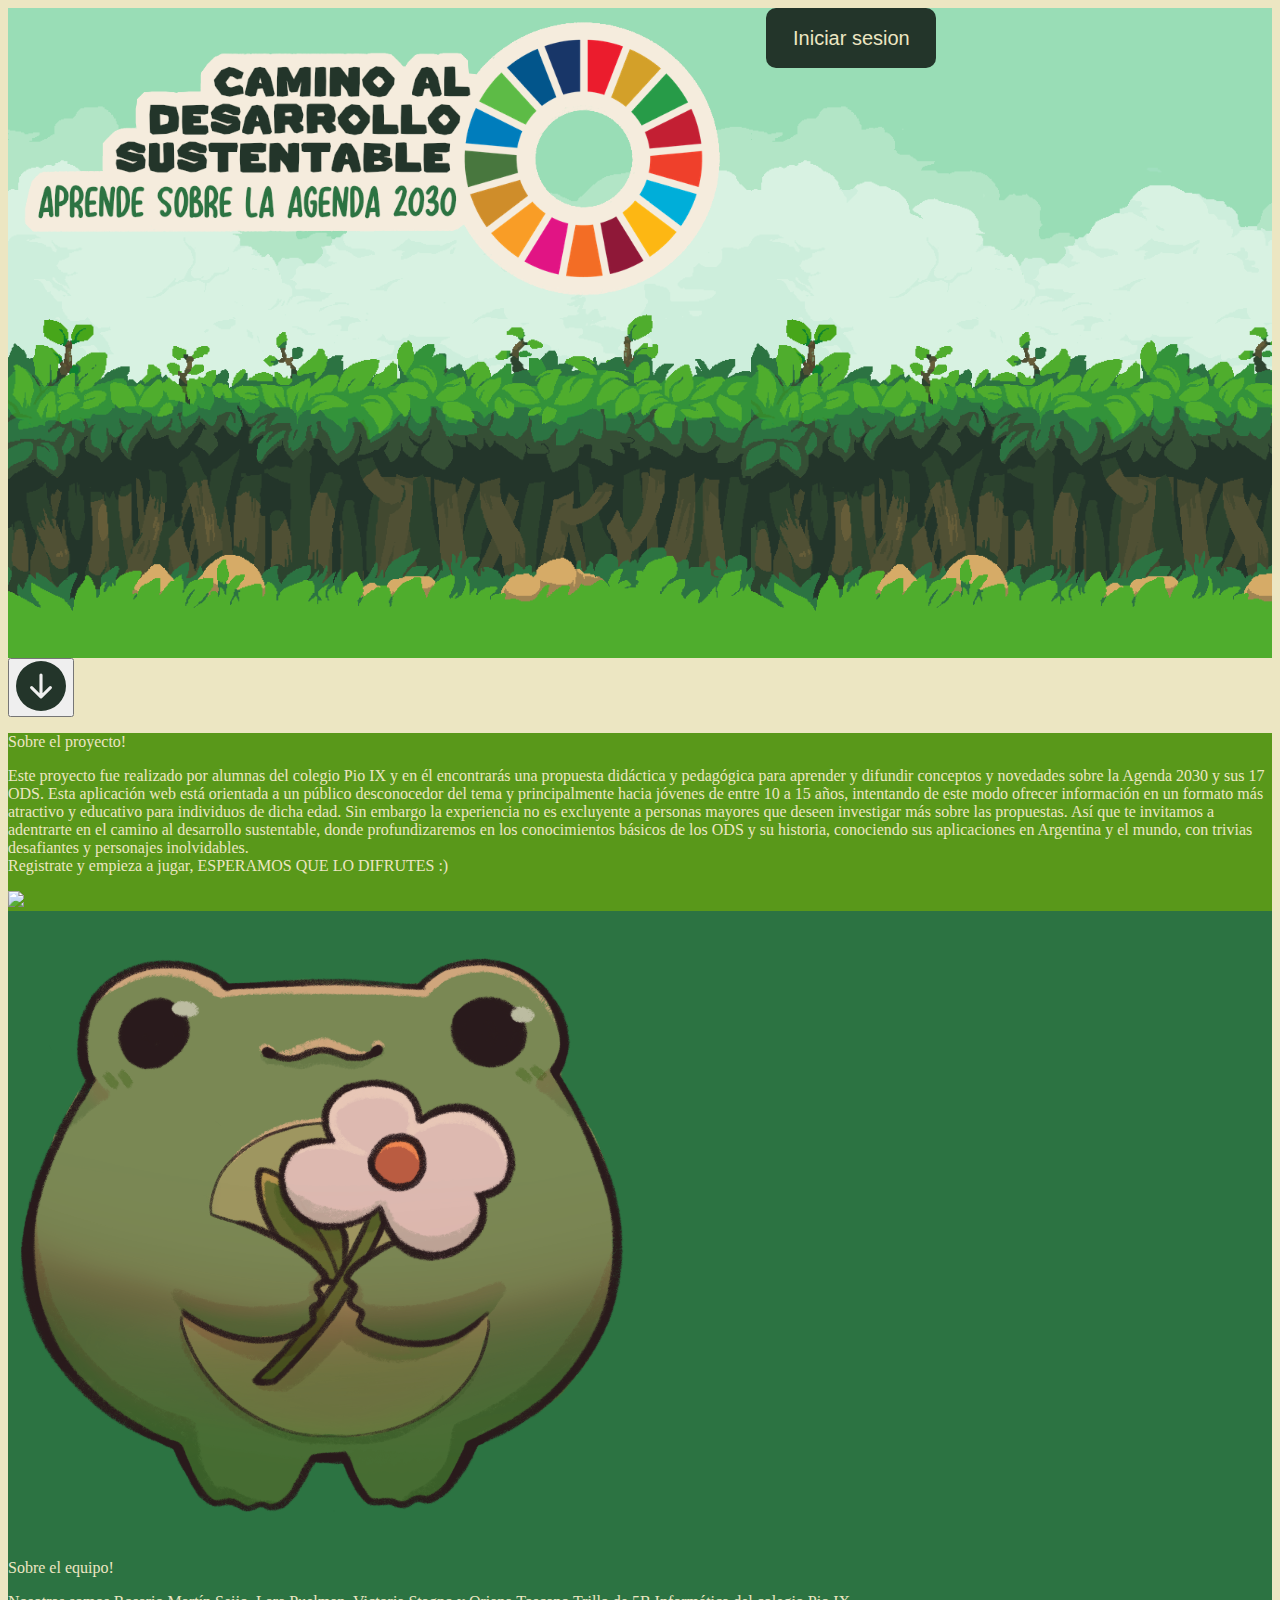
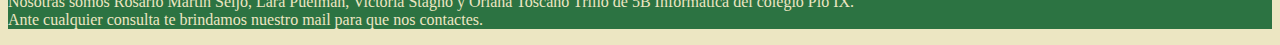
==== Archivos juego/templates/index.html @ 09403963 "Agrega estilos y reorganiza repo" ====
<!DOCTYPE html>
<html lang="es">
  <head>
    <meta charset="utf-8">
    <meta name="viewport" content="width=device-width, initial-scale=1">
    <link rel="stylesheet" href="../static/index/estilos_index.css">
    <link href="https://cdn.jsdelivr.net/npm/bootstrap@5.0.2/dist/css/bootstrap.min.css" rel="stylesheet" integrity="sha384-EVSTQN3/azprG1Anm3QDgpJLIm9Nao0Yz1ztcQTwFspd3yD65VohhpuuCOmLASjC" crossorigin="anonymous">
  </head>
  <body>
    <header>
        <div class="container-fluid m-0 p-0" id="head">
          <div id="inicio" class="col-12 px-0 pt-4 m-0 text-center position-relative">
              <!-- <img src="../static/imagenes/opacidad.png" id="opacidad" class="h-100 w-100 m-0"> -->
              <img src="../static/imagenes/logo.png" id="logo" class="mt-5">
              <button id="inicio_sesion" type="button" class="btn btn-success position-absolute bottom-0 start-50 translate-middle mb-5" >
                <a href={{ url_for('iniciar_sesion') }} style="text-decoration: none; color:#ece6c2;">Iniciar sesion</a>
              </button>

          </div>
        </div>
    </header>

    <div id="main" class="container-fluid m-0 p-0 text-center">
      <button type="button" class="btn shadow-none mt-4 ms-0" onClick="document.getElementById('divInfo1').scrollIntoView();">
          <svg xmlns="http://www.w3.org/2000/svg" width="50" height="50" fill="#23352A" class="bi bi-arrow-down-circle-fill" viewBox="0 0 16 16">
            <path d="M16 8A8 8 0 1 1 0 8a8 8 0 0 1 16 0zM8.5 4.5a.5.5 0 0 0-1 0v5.793L5.354 8.146a.5.5 0 1 0-.708.708l3 3a.5.5 0 0 0 .708 0l3-3a.5.5 0 0 0-.708-.708L8.5 10.293V4.5z"/>
          </svg>
      </button>

      <div id="divInfo1" class="col-auto m-4 p-4 row align-items-end justify-content-center rounded-3">
          <div  class="col-xxl-9 col-md-8 inline-block m-4 p-3">
            <p id="info" class="text-start fs-1 lh-base mt-auto mb-2"> Sobre el proyecto!</p>
            <p id="info" class="text-start fs-5 lh-base mt-auto mb-0"> Este proyecto fue realizado por alumnas del colegio Pio IX y en él encontrarás una propuesta didáctica y pedagógica para aprender y difundir conceptos y novedades sobre la Agenda 2030 y sus 17 ODS. Esta aplicación web está orientada a un público desconocedor del tema y principalmente hacia jóvenes de entre 10 a 15 años, intentando de este modo ofrecer información en un formato más atractivo y educativo para individuos de dicha edad. Sin embargo la experiencia no es excluyente a personas mayores que deseen investigar más sobre las propuestas. Así que te invitamos a adentrarte en el camino al desarrollo sustentable, donde profundizaremos en los conocimientos básicos de los ODS y su historia, conociendo sus aplicaciones en Argentina y el mundo, con trivias desafiantes y personajes inolvidables.
              <br>Registrate y empieza a jugar, ESPERAMOS QUE LO DIFRUTES :) </p>

          </div>
          <img src="../static/imagenes/avatares/guia3.png" class="col-xxl-2 col-md-2 inline-block m-4 p-0 text-center">

      </div>

      <div id="divInfo2" class="col-auto m-4 p-4 row align-items-end justify-content-center rounded-3">
          <img src="../static/imagenes/avatares/Opcion2.png" class="col-xxl-2 col-md-2 inline-block m-4 p-0 text-center">
          <div class="col-xxl-9 col-md-8 inline-block m-4 p-3 text-center">
            <p id="info" class="text-start fs-1 lh-base mt-auto mb-2"> Sobre el equipo!</p>
            <p id="info" class="text-start fs-5 lh-base mt-auto mb-0"> Nosotras somos Rosario Martín Seijo, Lara Puelman, Victoria Stagno y Oriana Toscano Trillo de 5B Informática del colegio Pio IX.
              <br>Ante cualquier consulta te brindamos nuestro mail para que nos contactes. </p>
          </div>

      </div>

    </div>


    <script src="https://cdn.jsdelivr.net/npm/bootstrap@5.0.2/dist/js/bootstrap.bundle.min.js" integrity="sha384-MrcW6ZMFYlzcLA8Nl+NtUVF0sA7MsXsP1UyJoMp4YLEuNSfAP+JcXn/tWtIaxVXM" crossorigin="anonymous"></script>
  </body>
</html>
---- Archivos juego/static/index/estilos_index.css ----
/* ---------- MODIFICA SCROLL BAR ----------------*/

body::-webkit-scrollbar {
    width: 12px;              
}
body::-webkit-scrollbar-track {
    background: rgba(236, 230, 194,0);      
}
body::-webkit-scrollbar-thumb {
    background-color: #283618;    
    border-radius: 20px;       
    border: 3px solid #283618;  
}
body{
    overflow: overlay;
}

/*------------------------------------------------*/

body, html{
    background-color: #ece6c2;
    border: 0 !important;
}

#main{
    background-color: #ece6c2;

}

#inicio{
    background-color: #4FAD2D;
    background-image: url(../imagenes/fondos/fondo_principal.png);
    background-repeat:  repeat-x;
    background-size: contain;
    width: auto;
    height: 650px;
    overflow: hidden;
 
}


#inicio:hover{
    background-image: linear-gradient(rgba(219, 215, 107, 0.3),rgba(219, 215, 107, 0.3)), url(../imagenes/fondos/fondo_principal.png);
    background-repeat: no-repeat,  repeat-x;
    background-size: contain;
    
}

#inicio:hover #logo{
    transition: transform 125ms;
    transform: translateY(-10px);
}

#inicio_sesion{
    width: 170px;
    height: 60px;
    background-color:#23352A ;
    text-shadow:  #23352A;
    border-radius: 10px;
    border: 0px;
    font-size: 20px;
    position: absolute;
    box-shadow: inset, 10px 10px 8px #23352A;
}

#divInfo1{
    background-color: #59981A;


}

#divInfo2{
    background: #2C7342;

}

#info{
    color:#ece6c2;
}

#logo{
    max-width: 60%;
    will-change: transform;
    transition: transform 450ms;
}
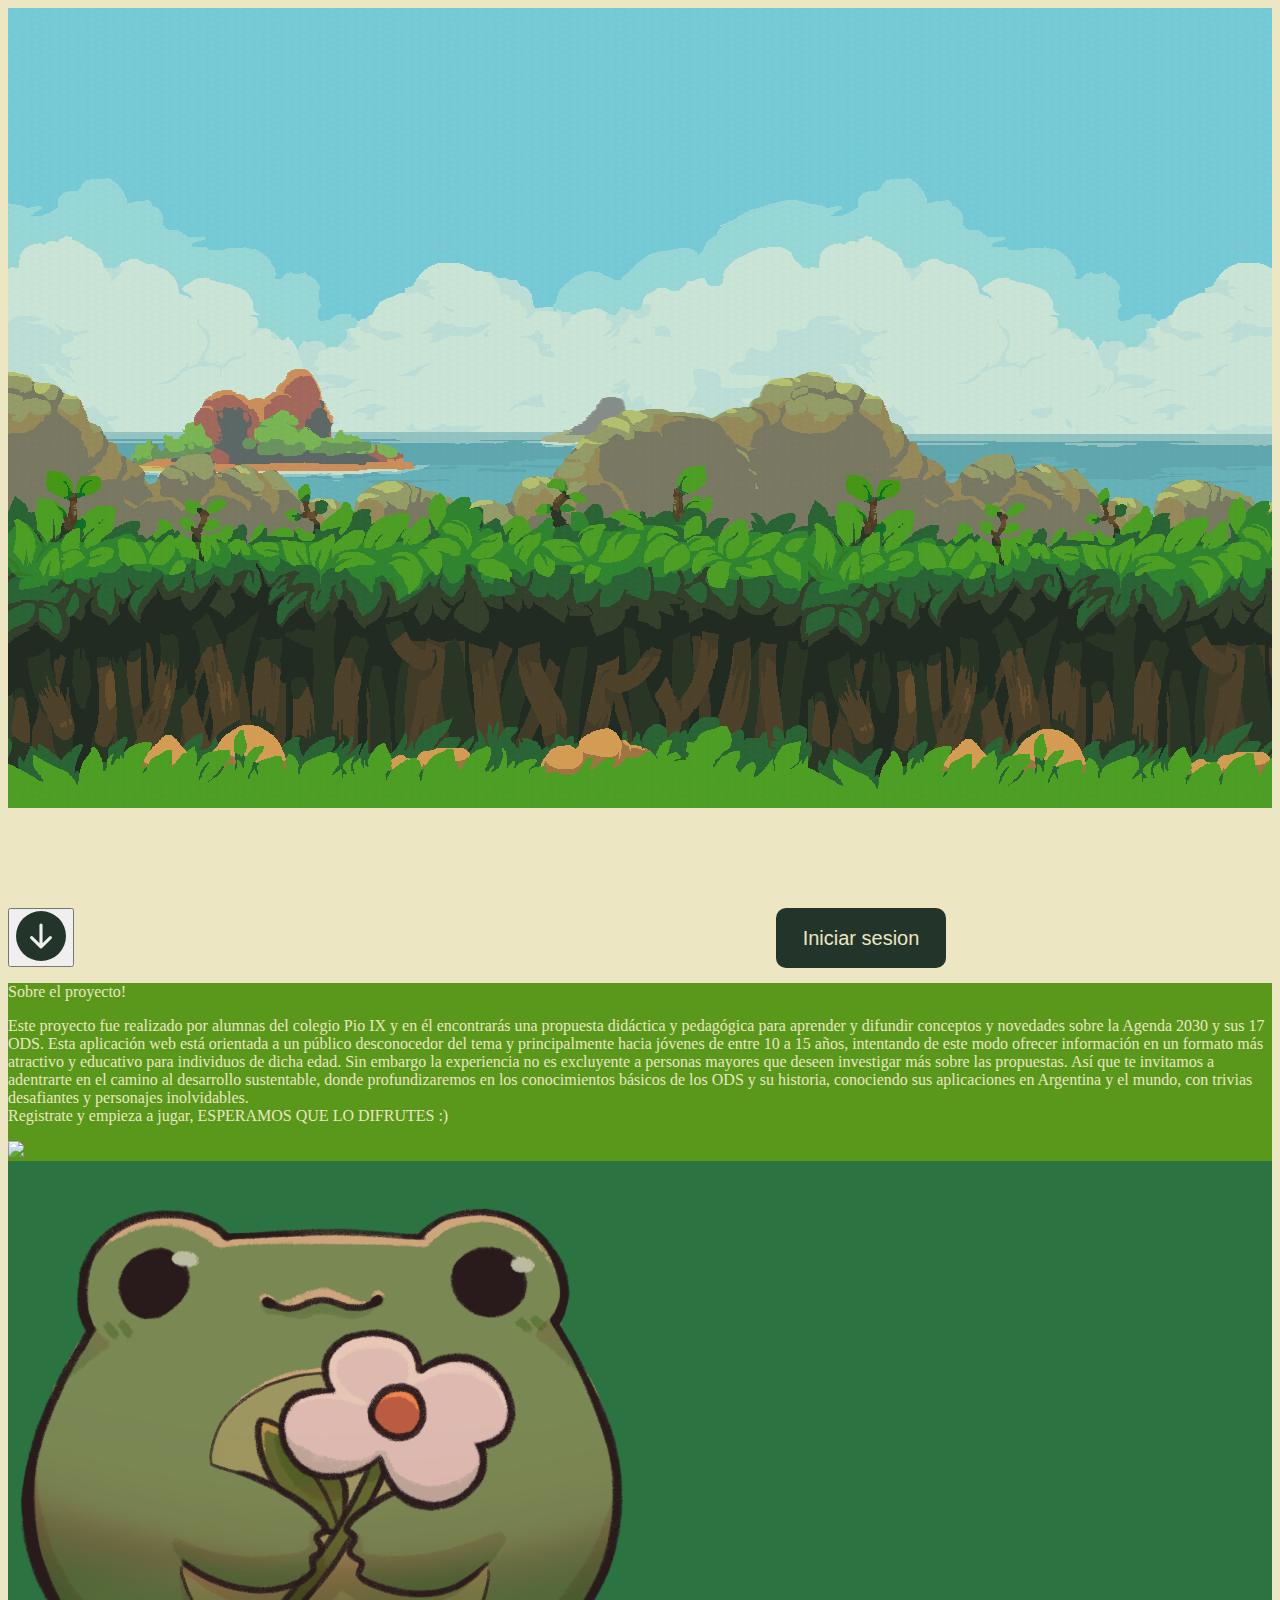
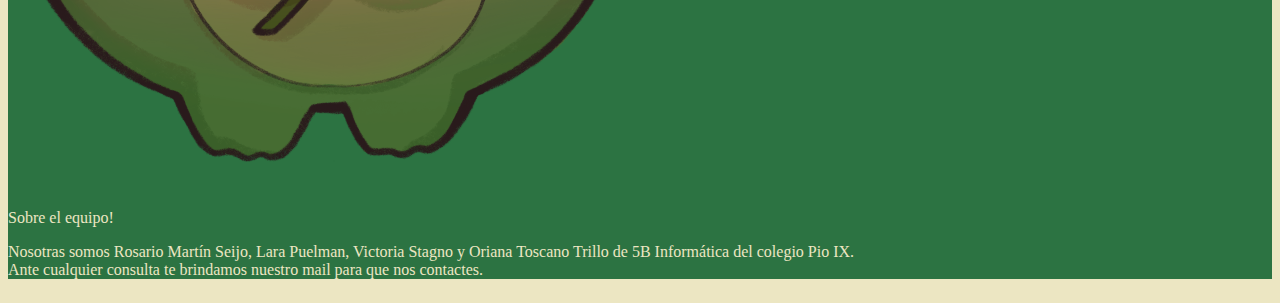
==== commit d26176f0: "Modificaciones css index" ====
--- a/Archivos juego/templates/index.html
+++ b/Archivos juego/templates/index.html
@@ -9,17 +9,19 @@
   <body>
     <header>
         <div class="container-fluid m-0 p-0" id="head">
-          <div id="inicio" class="col-12 px-0 pt-4 m-0 text-center position-relative">
-              <!-- <img src="../static/imagenes/opacidad.png" id="opacidad" class="h-100 w-100 m-0"> -->
-              <img src="../static/imagenes/logo.png" id="logo" class="mt-5">
-              <button id="inicio_sesion" type="button" class="btn btn-success position-absolute bottom-0 start-50 translate-middle mb-5" >
-                <a href={{ url_for('iniciar_sesion') }} style="text-decoration: none; color:#ece6c2;">Iniciar sesion</a>
-              </button>
+          <div id="inicio" class="px-0 m-0  position-relative">
+            <div id="fondo_loop"></div>
+            <!-- <img src="../static/imagenes/fondos/fondo_index.png" id="animacion"> -->
+            <img src="../static/imagenes/logo.png" id="logo" class="mt-5">
+            <button id="inicio_sesion" type="button" class="btn btn-success position-absolute bottom-0 start-50 translate-middle mb-5" >
+              <a href={{ url_for('iniciar_sesion') }} style="text-decoration: none; color:#ece6c2;">Iniciar sesion</a>
+            </button>
 
           </div>
         </div>
     </header>
 
+    <main>
     <div id="main" class="container-fluid m-0 p-0 text-center">
       <button type="button" class="btn shadow-none mt-4 ms-0" onClick="document.getElementById('divInfo1').scrollIntoView();">
           <svg xmlns="http://www.w3.org/2000/svg" width="50" height="50" fill="#23352A" class="bi bi-arrow-down-circle-fill" viewBox="0 0 16 16">
@@ -49,8 +51,9 @@
       </div>
 
     </div>
-
+    </main>
 
     <script src="https://cdn.jsdelivr.net/npm/bootstrap@5.0.2/dist/js/bootstrap.bundle.min.js" integrity="sha384-MrcW6ZMFYlzcLA8Nl+NtUVF0sA7MsXsP1UyJoMp4YLEuNSfAP+JcXn/tWtIaxVXM" crossorigin="anonymous"></script>
+    <script src="../static/index/index.js"></script>
   </body>
 </html>--- a/Archivos juego/static/index/estilos_index.css
+++ b/Archivos juego/static/index/estilos_index.css
@@ -20,36 +20,43 @@
 body, html{
     background-color: #ece6c2;
     border: 0 !important;
+    overflow: hidden;
 }
 
 #main{
     background-color: #ece6c2;
-
 }
 
 #inicio{
-    background-color: #4FAD2D;
-    background-image: url(../imagenes/fondos/fondo_principal.png);
-    background-repeat:  repeat-x;
-    background-size: contain;
-    width: auto;
-    height: 650px;
+    height: 100vh;
+    width: 100vw;
     overflow: hidden;
- 
-}
-
-
-#inicio:hover{
-    background-image: linear-gradient(rgba(219, 215, 107, 0.3),rgba(219, 215, 107, 0.3)), url(../imagenes/fondos/fondo_principal.png);
-    background-repeat: no-repeat,  repeat-x;
-    background-size: contain;
     
 }
 
 #inicio:hover #logo{
     transition: transform 125ms;
-    transform: translateY(-10px);
+    transform: translateY(10px);
 }
+
+@keyframes slide {
+    0% {
+      transform: translate(-100vw);
+    }
+    100% {
+      transform: translate(0); /* The image width */
+    }
+}
+
+#fondo_loop{
+    background:url(../imagenes/fondos/fondo_index.png) repeat-x;
+    height: 100vh;
+    width: 200vw;
+    animation: slide 15s linear infinite;
+}
+
+
+
 
 #inicio_sesion{
     width: 170px;
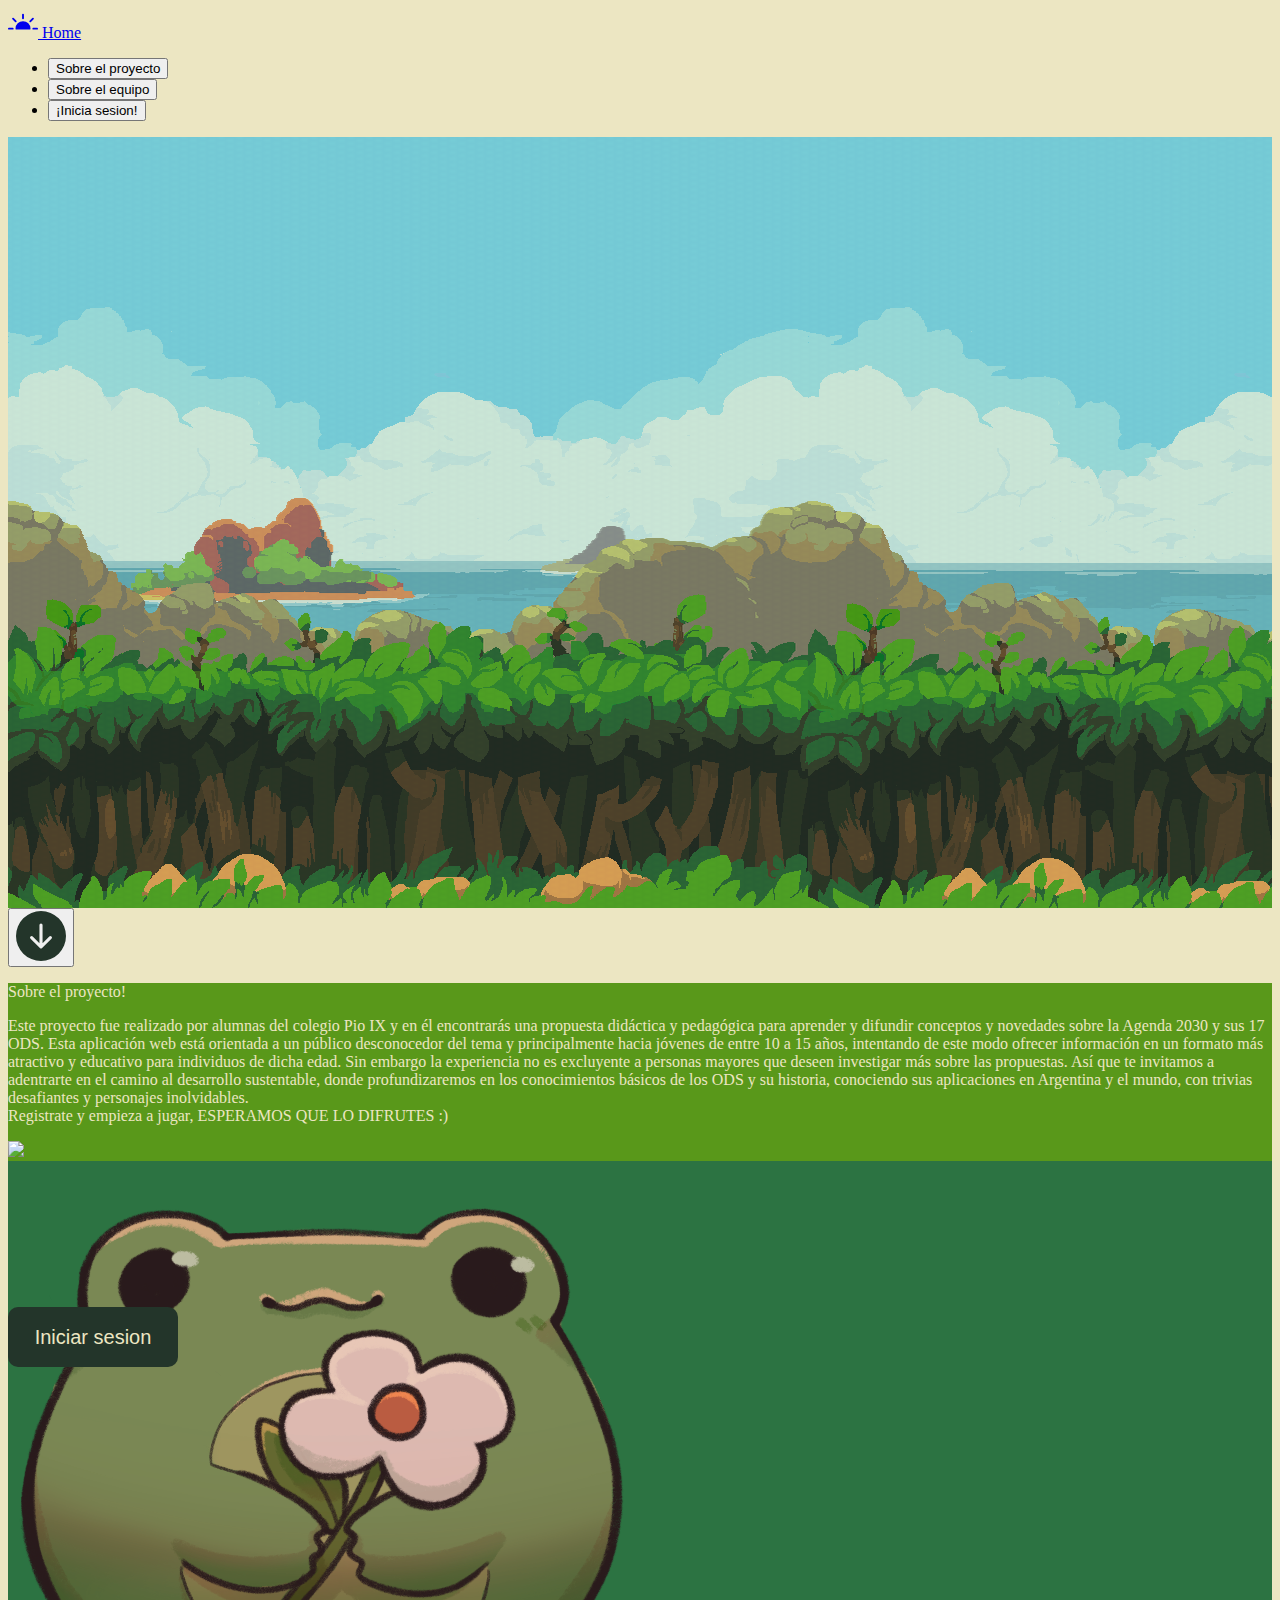
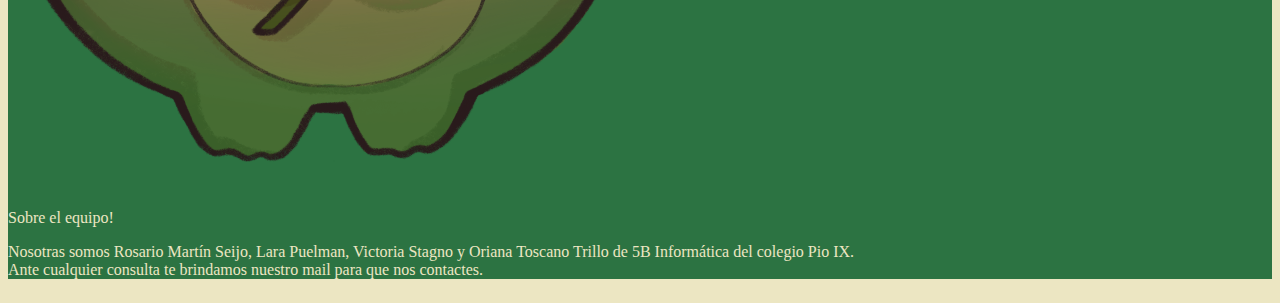
==== commit ecadf82b: "Modifica estilos index" ====
--- a/Archivos juego/templates/index.html
+++ b/Archivos juego/templates/index.html
@@ -10,9 +10,60 @@
     <header>
         <div class="container-fluid m-0 p-0" id="head">
           <div id="inicio" class="px-0 m-0  position-relative">
-            <div id="fondo_loop"></div>
-            <!-- <img src="../static/imagenes/fondos/fondo_index.png" id="animacion"> -->
-            <img src="../static/imagenes/logo.png" id="logo" class="mt-5">
+            <nav class="navbar navbar-light navbar-expand position-absolute">
+              <div class="container-fluid">
+                <a class="navbar-brand fs-3 ms-4 mt-4 text-light" href="#">
+                  <svg xmlns="http://www.w3.org/2000/svg" width="30" height="30" fill="currentColor" class="bi bi-brightness-alt-high-fill" viewBox="0 0 16 16">
+                    <path d="M8 3a.5.5 0 0 1 .5.5v2a.5.5 0 0 1-1 0v-2A.5.5 0 0 1 8 3zm8 8a.5.5 0 0 1-.5.5h-2a.5.5 0 0 1 0-1h2a.5.5 0 0 1 .5.5zm-13.5.5a.5.5 0 0 0 0-1h-2a.5.5 0 0 0 0 1h2zm11.157-6.157a.5.5 0 0 1 0 .707l-1.414 1.414a.5.5 0 1 1-.707-.707l1.414-1.414a.5.5 0 0 1 .707 0zm-9.9 2.121a.5.5 0 0 0 .707-.707L3.05 5.343a.5.5 0 1 0-.707.707l1.414 1.414zM8 7a4 4 0 0 0-4 4 .5.5 0 0 0 .5.5h7a.5.5 0 0 0 .5-.5 4 4 0 0 0-4-4z"/>
+                  </svg>
+                  Home
+                </a>
+
+                <div class="collapse navbar-collapse  mt-4" id="navbarText">
+                  <ul class="navbar-nav me-0 mb-2 mb-lg-0 align-middle ms-auto">
+                      <li class="nav-item">
+                          <button type="button" class="nav-link active fs-5 ms-3 btn btn-link text-light" data-bs-toggle="offcanvas" data-bs-target="#infoProyecto" aria-controls="offcanvasRight">Sobre el proyecto </button> <!-- "../templates/index" -->
+                      </li>
+                      <li class="nav-item">
+                          <button type="button" class="nav-link active fs-5 ms-3 btn btn-link text-light" href="#">Sobre el equipo</button> <!-- "../templates/admin/editar" -->
+                      </li>
+                      <li class="nav-item">
+                          <button type="button" class="nav-link active fs-5 ms-3 btn btn-link text-light" href="#">¡Inicia sesion!</button> <!-- "../templates/admin/agregar" -->
+                      </li>
+                  </ul>
+              </div>
+                
+              
+
+              </div>
+            </nav>
+            <div id="fondo_loop" class="position-absolute">
+              
+            </div>
+            
+            <div class="offcanvas offcanvas-end" tabindex="-1" id="infoProyecto" aria-labelledby="offcanvasRightLabel">
+              <div class="offcanvas-header">
+                <p id="infoProyectoTitulo" class="text-start fs-1 lh-base mt-auto mb-2"> Sobre el proyecto!</p>
+                <button type="button" class="btn-close text-reset" data-bs-dismiss="offcanvas" aria-label="Close"></button>
+              </div>
+              <div class="offcanvas-body">
+                <p id="info" class="text-start fs-5 lh-base mt-auto mb-0"> Este proyecto fue realizado por alumnas del colegio Pio IX y en él encontrarás una propuesta didáctica y pedagógica para aprender y difundir conceptos y novedades sobre la Agenda 2030 y sus 17 ODS. Esta aplicación web está orientada a un público desconocedor del tema y principalmente hacia jóvenes de entre 10 a 15 años, intentando de este modo ofrecer información en un formato más atractivo y educativo para individuos de dicha edad. Sin embargo la experiencia no es excluyente a personas mayores que deseen investigar más sobre las propuestas. Así que te invitamos a adentrarte en el camino al desarrollo sustentable, donde profundizaremos en los conocimientos básicos de los ODS y su historia, conociendo sus aplicaciones en Argentina y el mundo, con trivias desafiantes y personajes inolvidables.
+                  <br>Registrate y empieza a jugar, ESPERAMOS QUE LO DIFRUTES :) </p>
+              </div>
+            </div>
+
+            <div class="offcanvas offcanvas-end" tabindex="-1" id="infoEquipo" aria-labelledby="offcanvasRightLabel">
+              <div class="offcanvas-header">
+                <h5 id="tituloInfoEquipo">Offcanvas right</h5>
+                <button type="button" class="btn-close text-reset" data-bs-dismiss="offcanvas" aria-label="Close"></button>
+              </div>
+              <div class="offcanvas-body">
+                
+              </div>
+            </div>
+
+
+            <!-- <img src="../static/imagenes/logo.png" id="logo" class="mt-5"> -->
             <button id="inicio_sesion" type="button" class="btn btn-success position-absolute bottom-0 start-50 translate-middle mb-5" >
               <a href={{ url_for('iniciar_sesion') }} style="text-decoration: none; color:#ece6c2;">Iniciar sesion</a>
             </button>
@@ -28,6 +79,7 @@
             <path d="M16 8A8 8 0 1 1 0 8a8 8 0 0 1 16 0zM8.5 4.5a.5.5 0 0 0-1 0v5.793L5.354 8.146a.5.5 0 1 0-.708.708l3 3a.5.5 0 0 0 .708 0l3-3a.5.5 0 0 0-.708-.708L8.5 10.293V4.5z"/>
           </svg>
       </button>
+
 
       <div id="divInfo1" class="col-auto m-4 p-4 row align-items-end justify-content-center rounded-3">
           <div  class="col-xxl-9 col-md-8 inline-block m-4 p-3">
--- a/Archivos juego/static/index/estilos_index.css
+++ b/Archivos juego/static/index/estilos_index.css
@@ -20,7 +20,7 @@
 body, html{
     background-color: #ece6c2;
     border: 0 !important;
-    overflow: hidden;
+    overflow-x: hidden;
 }
 
 #main{
@@ -53,10 +53,13 @@
     height: 100vh;
     width: 200vw;
     animation: slide 15s linear infinite;
+    z-index:1;
 }
 
 
-
+.navbar{
+    z-index: 2;
+}
 
 #inicio_sesion{
     width: 170px;
@@ -89,4 +92,9 @@
     max-width: 60%;
     will-change: transform;
     transition: transform 450ms;
+}
+
+.btn:focus {
+    outline: none !important;
+    box-shadow: none !important;
 }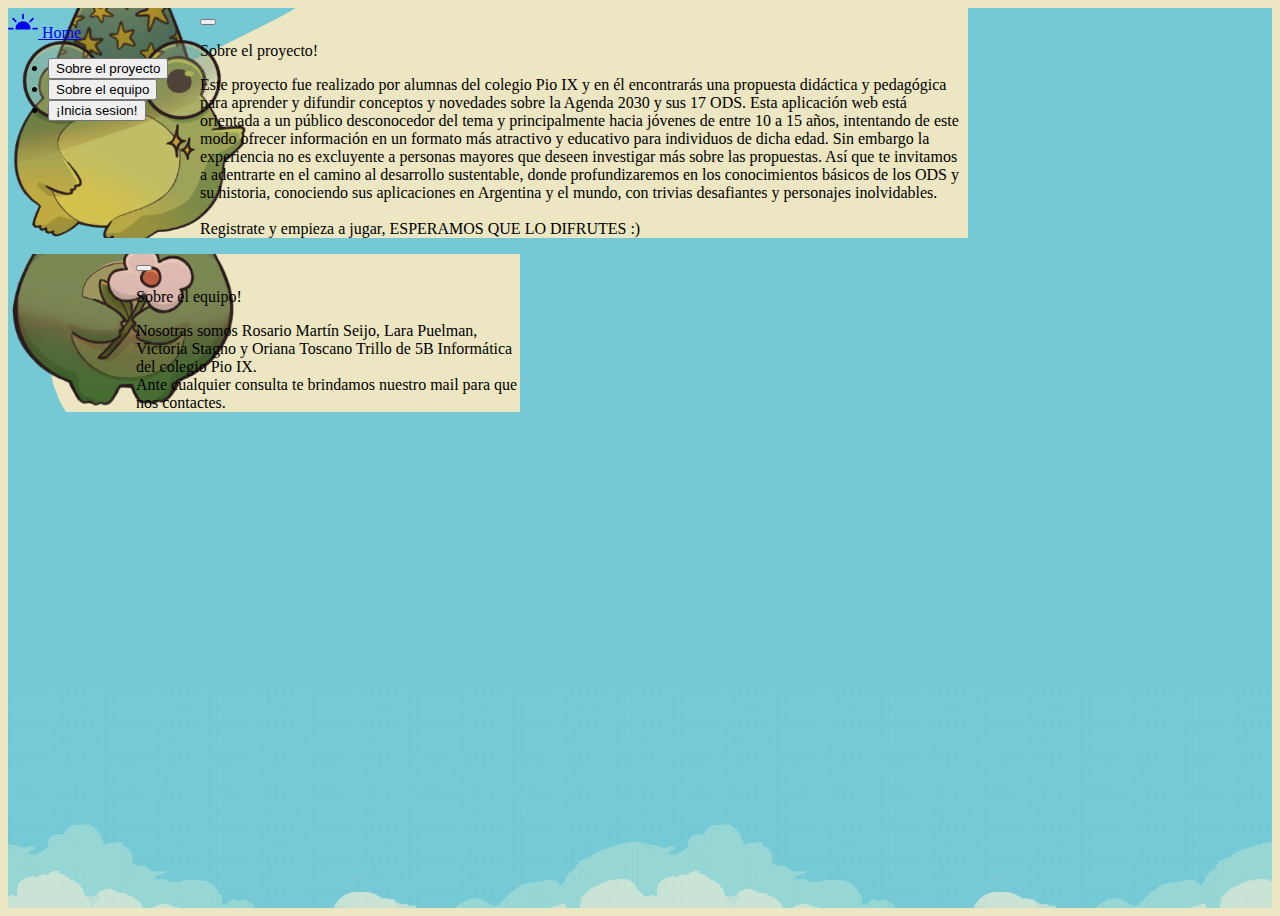
==== commit 79d21dbd: "Modificaciones html/css" ====
--- a/Archivos juego/templates/index.html
+++ b/Archivos juego/templates/index.html
@@ -25,86 +25,51 @@
                           <button type="button" class="nav-link active fs-5 ms-3 btn btn-link text-light" data-bs-toggle="offcanvas" data-bs-target="#infoProyecto" aria-controls="offcanvasRight">Sobre el proyecto </button> <!-- "../templates/index" -->
                       </li>
                       <li class="nav-item">
-                          <button type="button" class="nav-link active fs-5 ms-3 btn btn-link text-light" href="#">Sobre el equipo</button> <!-- "../templates/admin/editar" -->
+                          <button type="button" class="nav-link active fs-5 ms-3 btn btn-link text-light" data-bs-toggle="offcanvas" data-bs-target="#infoGrupo" aria-controls="offcanvasRight">Sobre el equipo</button> <!-- "../templates/admin/editar" -->
                       </li>
                       <li class="nav-item">
                           <button type="button" class="nav-link active fs-5 ms-3 btn btn-link text-light" href="#">¡Inicia sesion!</button> <!-- "../templates/admin/agregar" -->
                       </li>
                   </ul>
               </div>
-                
-              
-
               </div>
             </nav>
-            <div id="fondo_loop" class="position-absolute">
-              
-            </div>
-            
-            <div class="offcanvas offcanvas-end" tabindex="-1" id="infoProyecto" aria-labelledby="offcanvasRightLabel">
-              <div class="offcanvas-header">
-                <p id="infoProyectoTitulo" class="text-start fs-1 lh-base mt-auto mb-2"> Sobre el proyecto!</p>
-                <button type="button" class="btn-close text-reset" data-bs-dismiss="offcanvas" aria-label="Close"></button>
+
+            <div class="offcanvas offcanvas-end pe-5" data-bs-scroll="true" data-bs-backdrop="false" tabindex="-1" id="infoProyecto" aria-labelledby="offcanvasRightLabel">
+              <div class="offcanvas-header justify-content-md-end p-0">
+                <button type="button" class="btn-close text-reset p-5" data-bs-dismiss="offcanvas" aria-label="Close"></button>
               </div>
               <div class="offcanvas-body">
+                <p id="infoProyectoTitulo" class="text-start fs-1 lh-base mt-auto mb-2"> Sobre el proyecto!</p>
                 <p id="info" class="text-start fs-5 lh-base mt-auto mb-0"> Este proyecto fue realizado por alumnas del colegio Pio IX y en él encontrarás una propuesta didáctica y pedagógica para aprender y difundir conceptos y novedades sobre la Agenda 2030 y sus 17 ODS. Esta aplicación web está orientada a un público desconocedor del tema y principalmente hacia jóvenes de entre 10 a 15 años, intentando de este modo ofrecer información en un formato más atractivo y educativo para individuos de dicha edad. Sin embargo la experiencia no es excluyente a personas mayores que deseen investigar más sobre las propuestas. Así que te invitamos a adentrarte en el camino al desarrollo sustentable, donde profundizaremos en los conocimientos básicos de los ODS y su historia, conociendo sus aplicaciones en Argentina y el mundo, con trivias desafiantes y personajes inolvidables.
-                  <br>Registrate y empieza a jugar, ESPERAMOS QUE LO DIFRUTES :) </p>
+                  <br><br>Registrate y empieza a jugar, ESPERAMOS QUE LO DIFRUTES :) </p>
+                  
               </div>
             </div>
 
-            <div class="offcanvas offcanvas-end" tabindex="-1" id="infoEquipo" aria-labelledby="offcanvasRightLabel">
-              <div class="offcanvas-header">
-                <h5 id="tituloInfoEquipo">Offcanvas right</h5>
-                <button type="button" class="btn-close text-reset" data-bs-dismiss="offcanvas" aria-label="Close"></button>
+            <div class="offcanvas offcanvas-end pe-5" data-bs-scroll="true" data-bs-backdrop="false" tabindex="-1" id="infoGrupo" aria-labelledby="offcanvasRightLabel">
+              <div class="offcanvas-header justify-content-md-end p-0">
+                <button type="button" class="btn-close text-reset p-5" data-bs-dismiss="offcanvas" aria-label="Close"></button>
               </div>
               <div class="offcanvas-body">
-                
+                <p id="infoProyectoTitulo" class="text-start fs-1 lh-base mt-auto mb-2">  Sobre el equipo!</p>
+                <p id="info" class="text-start fs-5 lh-base mt-auto mb-0"> Nosotras somos Rosario Martín Seijo, Lara Puelman, Victoria Stagno y Oriana Toscano Trillo de 5B Informática del colegio Pio IX.
+                  <br>Ante cualquier consulta te brindamos nuestro mail para que nos contactes. </p>
+                  
               </div>
             </div>
 
+            <div id="fondo_loop" class="position-absolute"></div>
+            
+            
 
-            <!-- <img src="../static/imagenes/logo.png" id="logo" class="mt-5"> -->
-            <button id="inicio_sesion" type="button" class="btn btn-success position-absolute bottom-0 start-50 translate-middle mb-5" >
-              <a href={{ url_for('iniciar_sesion') }} style="text-decoration: none; color:#ece6c2;">Iniciar sesion</a>
-            </button>
+
+          
 
           </div>
         </div>
     </header>
 
-    <main>
-    <div id="main" class="container-fluid m-0 p-0 text-center">
-      <button type="button" class="btn shadow-none mt-4 ms-0" onClick="document.getElementById('divInfo1').scrollIntoView();">
-          <svg xmlns="http://www.w3.org/2000/svg" width="50" height="50" fill="#23352A" class="bi bi-arrow-down-circle-fill" viewBox="0 0 16 16">
-            <path d="M16 8A8 8 0 1 1 0 8a8 8 0 0 1 16 0zM8.5 4.5a.5.5 0 0 0-1 0v5.793L5.354 8.146a.5.5 0 1 0-.708.708l3 3a.5.5 0 0 0 .708 0l3-3a.5.5 0 0 0-.708-.708L8.5 10.293V4.5z"/>
-          </svg>
-      </button>
-
-
-      <div id="divInfo1" class="col-auto m-4 p-4 row align-items-end justify-content-center rounded-3">
-          <div  class="col-xxl-9 col-md-8 inline-block m-4 p-3">
-            <p id="info" class="text-start fs-1 lh-base mt-auto mb-2"> Sobre el proyecto!</p>
-            <p id="info" class="text-start fs-5 lh-base mt-auto mb-0"> Este proyecto fue realizado por alumnas del colegio Pio IX y en él encontrarás una propuesta didáctica y pedagógica para aprender y difundir conceptos y novedades sobre la Agenda 2030 y sus 17 ODS. Esta aplicación web está orientada a un público desconocedor del tema y principalmente hacia jóvenes de entre 10 a 15 años, intentando de este modo ofrecer información en un formato más atractivo y educativo para individuos de dicha edad. Sin embargo la experiencia no es excluyente a personas mayores que deseen investigar más sobre las propuestas. Así que te invitamos a adentrarte en el camino al desarrollo sustentable, donde profundizaremos en los conocimientos básicos de los ODS y su historia, conociendo sus aplicaciones en Argentina y el mundo, con trivias desafiantes y personajes inolvidables.
-              <br>Registrate y empieza a jugar, ESPERAMOS QUE LO DIFRUTES :) </p>
-
-          </div>
-          <img src="../static/imagenes/avatares/guia3.png" class="col-xxl-2 col-md-2 inline-block m-4 p-0 text-center">
-
-      </div>
-
-      <div id="divInfo2" class="col-auto m-4 p-4 row align-items-end justify-content-center rounded-3">
-          <img src="../static/imagenes/avatares/Opcion2.png" class="col-xxl-2 col-md-2 inline-block m-4 p-0 text-center">
-          <div class="col-xxl-9 col-md-8 inline-block m-4 p-3 text-center">
-            <p id="info" class="text-start fs-1 lh-base mt-auto mb-2"> Sobre el equipo!</p>
-            <p id="info" class="text-start fs-5 lh-base mt-auto mb-0"> Nosotras somos Rosario Martín Seijo, Lara Puelman, Victoria Stagno y Oriana Toscano Trillo de 5B Informática del colegio Pio IX.
-              <br>Ante cualquier consulta te brindamos nuestro mail para que nos contactes. </p>
-          </div>
-
-      </div>
-
-    </div>
-    </main>
-
     <script src="https://cdn.jsdelivr.net/npm/bootstrap@5.0.2/dist/js/bootstrap.bundle.min.js" integrity="sha384-MrcW6ZMFYlzcLA8Nl+NtUVF0sA7MsXsP1UyJoMp4YLEuNSfAP+JcXn/tWtIaxVXM" crossorigin="anonymous"></script>
     <script src="../static/index/index.js"></script>
   </body>
--- a/Archivos juego/static/index/estilos_index.css
+++ b/Archivos juego/static/index/estilos_index.css
@@ -17,10 +17,11 @@
 
 /*------------------------------------------------*/
 
+/* ------------------------ FONDO ----------------------- */
 body, html{
     background-color: #ece6c2;
     border: 0 !important;
-    overflow-x: hidden;
+    overflow: hidden;
 }
 
 #main{
@@ -31,7 +32,7 @@
     height: 100vh;
     width: 100vw;
     overflow: hidden;
-    
+    background-color: #74c9d5;
 }
 
 #inicio:hover #logo{
@@ -49,44 +50,42 @@
 }
 
 #fondo_loop{
-    background:url(../imagenes/fondos/fondo_index.png) repeat-x;
+
+    background:url(../imagenes/fondos/fondo_index.png) repeat-x bottom;
+    background-size: 100vw auto;
     height: 100vh;
     width: 200vw;
     animation: slide 15s linear infinite;
     z-index:1;
 }
 
-
 .navbar{
     z-index: 2;
+    position: absolute;
 }
 
-#inicio_sesion{
-    width: 170px;
-    height: 60px;
-    background-color:#23352A ;
-    text-shadow:  #23352A;
-    border-radius: 10px;
-    border: 0px;
-    font-size: 20px;
-    position: absolute;
-    box-shadow: inset, 10px 10px 8px #23352A;
+/* ------------------------------------------------------ */
+
+#infoProyecto{
+    width: 60% !important;
+    background: url(../imagenes/avatares/guia.png) no-repeat bottom left,
+                url(../imagenes/fondos/offcanvas.png) no-repeat;
+    background-position: 0 90%,  10%;
+    background-size: 25%, 100% 100%;
+    border: none !important;
+    padding-left: 15% !important;
 }
 
-#divInfo1{
-    background-color: #59981A;
-
-
+#infoGrupo{
+    width: 30% !important;
+    background: url(../imagenes/avatares/Opcion2.png) no-repeat bottom left,
+                url(../imagenes/fondos/offcanvas.png) no-repeat;
+    background-position: 0 95%,  10%;
+    background-size: 45%, 100% 100%;
+    border: none !important;
+    padding-left: 10% !important;
 }
 
-#divInfo2{
-    background: #2C7342;
-
-}
-
-#info{
-    color:#ece6c2;
-}
 
 #logo{
     max-width: 60%;
@@ -94,7 +93,7 @@
     transition: transform 450ms;
 }
 
-.btn:focus {
+.btn:focus, .btn-close:focus {
     outline: none !important;
     box-shadow: none !important;
 }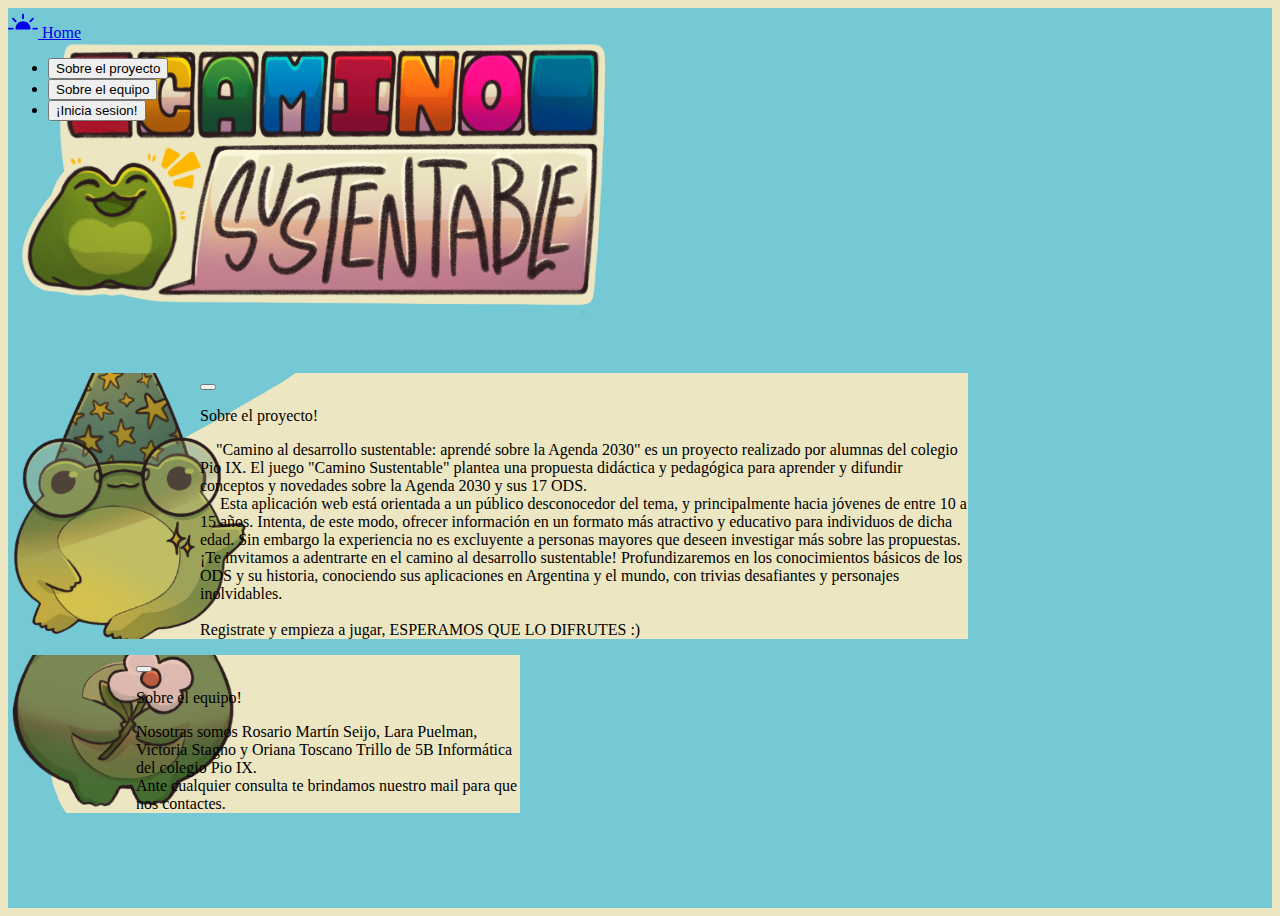
==== commit 674b13e0: "Agrega codificacion base admin" ====
--- a/Archivos juego/templates/index.html
+++ b/Archivos juego/templates/index.html
@@ -35,19 +35,29 @@
               </div>
             </nav>
 
-            <div class="offcanvas offcanvas-end pe-5" data-bs-scroll="true" data-bs-backdrop="false" tabindex="-1" id="infoProyecto" aria-labelledby="offcanvasRightLabel">
+            <div class="col-12 text-center position-absolute top-50 start-50 translate-middle" style="z-index: 2;">
+              <img src="../static/imagenes/logo.png" id="logo">
+            </div>
+
+            <div class="offcanvas offcanvas-end pe-5" data-bs-scroll="true" data-bs-backdrop="true" tabindex="-1" id="infoProyecto" aria-labelledby="offcanvasRightLabel">
               <div class="offcanvas-header justify-content-md-end p-0">
                 <button type="button" class="btn-close text-reset p-5" data-bs-dismiss="offcanvas" aria-label="Close"></button>
               </div>
               <div class="offcanvas-body">
                 <p id="infoProyectoTitulo" class="text-start fs-1 lh-base mt-auto mb-2"> Sobre el proyecto!</p>
-                <p id="info" class="text-start fs-5 lh-base mt-auto mb-0"> Este proyecto fue realizado por alumnas del colegio Pio IX y en él encontrarás una propuesta didáctica y pedagógica para aprender y difundir conceptos y novedades sobre la Agenda 2030 y sus 17 ODS. Esta aplicación web está orientada a un público desconocedor del tema y principalmente hacia jóvenes de entre 10 a 15 años, intentando de este modo ofrecer información en un formato más atractivo y educativo para individuos de dicha edad. Sin embargo la experiencia no es excluyente a personas mayores que deseen investigar más sobre las propuestas. Así que te invitamos a adentrarte en el camino al desarrollo sustentable, donde profundizaremos en los conocimientos básicos de los ODS y su historia, conociendo sus aplicaciones en Argentina y el mundo, con trivias desafiantes y personajes inolvidables.
+                <p id="info" class="text-start fs-5 lh-base mt-auto mb-0"> 
+                  &nbsp;&nbsp;&nbsp;&nbsp;"Camino al desarrollo sustentable: aprendé sobre la Agenda 2030" es un proyecto realizado por alumnas del colegio Pio IX. El juego "Camino Sustentable" 
+                  plantea una propuesta didáctica y pedagógica para aprender y difundir conceptos y novedades sobre la Agenda 2030 y sus 17 ODS. <br>&nbsp;&nbsp;&nbsp;&nbsp;
+                  Esta aplicación web está orientada a un público desconocedor del tema, y principalmente hacia jóvenes de entre 10 a 15 años. Intenta, de este modo, ofrecer 
+                  información en un formato más atractivo y educativo para individuos de dicha edad. Sin embargo la experiencia no es excluyente a personas mayores que deseen 
+                  investigar más sobre las propuestas. ¡Te invitamos a adentrarte en el camino al desarrollo sustentable! Profundizaremos en los conocimientos básicos de los 
+                  ODS y su historia, conociendo sus aplicaciones en Argentina y el mundo, con trivias desafiantes y personajes inolvidables.
                   <br><br>Registrate y empieza a jugar, ESPERAMOS QUE LO DIFRUTES :) </p>
                   
               </div>
             </div>
 
-            <div class="offcanvas offcanvas-end pe-5" data-bs-scroll="true" data-bs-backdrop="false" tabindex="-1" id="infoGrupo" aria-labelledby="offcanvasRightLabel">
+            <div class="offcanvas offcanvas-end pe-5" data-bs-scroll="true" data-bs-backdrop="true" tabindex="-1" id="infoGrupo" aria-labelledby="offcanvasRightLabel">
               <div class="offcanvas-header justify-content-md-end p-0">
                 <button type="button" class="btn-close text-reset p-5" data-bs-dismiss="offcanvas" aria-label="Close"></button>
               </div>
@@ -61,10 +71,6 @@
 
             <div id="fondo_loop" class="position-absolute"></div>
             
-            
-
-
-          
 
           </div>
         </div>
--- a/Archivos juego/static/index/estilos_index.css
+++ b/Archivos juego/static/index/estilos_index.css
@@ -35,10 +35,6 @@
     background-color: #74c9d5;
 }
 
-#inicio:hover #logo{
-    transition: transform 125ms;
-    transform: translateY(10px);
-}
 
 @keyframes slide {
     0% {
@@ -60,7 +56,7 @@
 }
 
 .navbar{
-    z-index: 2;
+    z-index: 3;
     position: absolute;
 }
 
@@ -88,9 +84,9 @@
 
 
 #logo{
-    max-width: 60%;
-    will-change: transform;
-    transition: transform 450ms;
+
+    width: 50%;
+    height: auto;
 }
 
 .btn:focus, .btn-close:focus {
